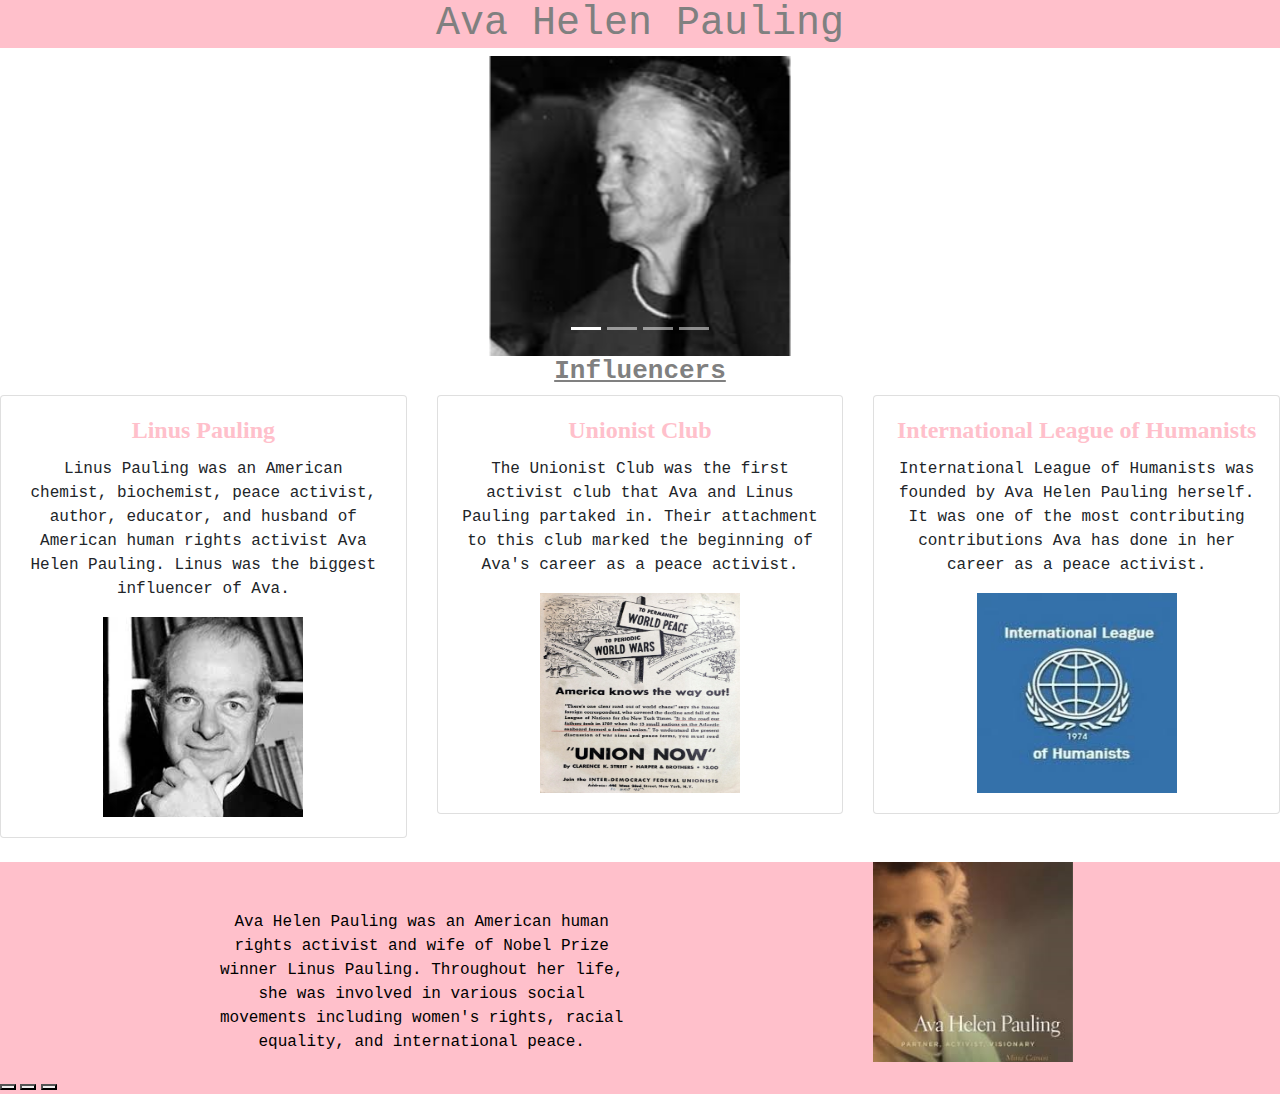
==== tributeCite/index.html @ d145ea1d "First commit" ====
<!DOCTYPE html>
    <html>
        <head>
            <link rel="stylesheet" type="text/css" href="style.css"> </link>
            <!--Beginning of Bootstrap CDN-->
            <link rel="stylesheet" href="https://stackpath.bootstrapcdn.com/bootstrap/4.3.1/css/bootstrap.min.css" integrity="sha384-ggOyR0iXCbMQv3Xipma34MD+dH/1fQ784/j6cY/iJTQUOhcWr7x9JvoRxT2MZw1T" crossorigin="anonymous">
            <script src="https://code.jquery.com/jquery-3.3.1.slim.min.js" integrity="sha384-q8i/X+965DzO0rT7abK41JStQIAqVgRVzpbzo5smXKp4YfRvH+8abtTE1Pi6jizo" crossorigin="anonymous"></script>
            <script src="https://cdnjs.cloudflare.com/ajax/libs/popper.js/1.14.7/umd/popper.min.js" integrity="sha384-UO2eT0CpHqdSJQ6hJty5KVphtPhzWj9WO1clHTMGa3JDZwrnQq4sF86dIHNDz0W1" crossorigin="anonymous"></script>
            <script src="https://stackpath.bootstrapcdn.com/bootstrap/4.3.1/js/bootstrap.min.js" integrity="sha384-JjSmVgyd0p3pXB1rRibZUAYoIIy6OrQ6VrjIEaFf/nJGzIxFDsf4x0xIM+B07jRM" crossorigin="anonymous"></script>
            <!--End of Bootstrap CDN-->
            <title>
            </title>
        </head>
        <body>
            <div class="jumbotron-fluid">
                <h1 id="ava">Ava Helen Pauling</h1>
            </div>
        </body>
            <div id="demo" class="carousel slide" data-ride="carousel">
        <!-- Indicators -->
            <ul class="carousel-indicators">
                <li data-target="#demo" data-slide-to="0" class="active"></li>
                <li data-target="#demo" data-slide-to="1"></li>
                <li data-target="#demo" data-slide-to="2"></li>
                <li data-target="#demo" data-slide-to="3"></li>
            </ul>
        <!-- The slideshow -->
            <div class="carousel-inner">
            <div class="carousel-item active">
                 <img src="images/Ava.jpg" alt="Image of Ava" style=" width:300px; height: 300px;">
            </div>
            <div class="carousel-item">
                <img src="images/couple.jpg" alt="Image of Ava & Linus" style=" width:300px; height: 300px;">
            </div>
            <div class="carousel-item">
                <img src="images/family1.jpg" alt="Image of Ava's Family" style=" width:300px; height: 300px;">
            </div>
            </div>
            <div class="carousel-item">
                <img src="images/2family.jpg" alt="Image of Ava's Family" style=" width:300px; height: 300px;">
            </div>
            </div>
            <div>
            <h2 id=influencers><u><b>Influencers</u></b></h2>
            </div>
            <div class="row">
                <div class="col-sm-4">
                    <div class="card">
                        <div class="card-body">
                            <h5 class="card-title"><b>Linus Pauling</b></h5>
                            <p class="card-text">Linus Pauling was an American chemist, biochemist, peace activist, author, educator, and husband of American human rights activist Ava Helen Pauling. Linus was the biggest influencer of Ava.</p>
                            <img src=images/linus.jpg>
                        </div>
                    </div>
                </div>
                <div class="col-sm-4">
                    <div class="card">
                        <div class="card-body">
                             <h5 class="card-title"><b>Unionist Club</b></h5>
                             <p class="card-text">The Unionist Club was the first activist club that Ava and Linus Pauling partaked in. Their attachment to this club marked the beginning of Ava's career as a peace activist.</p>
                             <img src=images/union-now-poster.jpg>
                        </div>
                    </div>
                </div>
                <div class="col-sm-4">
                    <div class="card">
                        <div class="card-body">
                            <h5 class="card-title"><b>International League of Humanists</b></h5>
                            <p class="card-text">International League of Humanists was founded by Ava Helen Pauling herself. It was one of the most contributing contributions Ava has done in her career as a peace activist.</p>
                            <img src=images/international.jpeg>
                        </div>
                    </div>
                </div>
            </div>
            <br>
            <div class=contanier-fluid>
                <div class=row>
                    <div class="col-sm-8">
                        <br>
                        <br>
                        <p id=info>Ava Helen Pauling was an American human rights activist and wife of Nobel Prize winner Linus Pauling. Throughout her life, she was involved in various social movements including women's rights, racial equality, and international peace. </p>
                        <a class=link href="http://osupress.oregonstate.edu/book/ava-helen-pauling"><button class=link></button></a>
                        <a class=link href="https://paulingblog.wordpress.com/category/ava-helen-pauling/" ><button class=link></button></a>
                        <a class=link href="https://en.wikipedia.org/wiki/Ava_Helen_Pauling" ><button class=link></button></a>
                    </div>
                    <div class=col-sm-4>
                        <img src=images/ava.png>
                </div>
            </div>
    </html>
---- tributeCite/style.css ----
.jumbotron-fluid {
    text-align: center;
    color:pink;
    font-family: monospace;
    background-color:pink;
    color:grey;
}

.carousel-item{
    text-align: center;
}
#influencers{
    color:grey;
    font-family: monospace;
    text-align: center;
    font-size:xx-large;
}
.card-body{
    font-family: monospace;
    text-align: center;
    
}
.card-title{ 
    font-family: serif;
    text-align: center;
    color:pink;
    font-size: x-large;
}

img{ 
    width:200px;
    height:200px;
}
#info{
    text-align: center;
    font-family: monospace;
    display: block;
    margin-left: auto;
    margin-right: auto;
    width: 50%;
}

.contanier-fluid {
   background-color:pink;
   color:black;
}

.btn-btn-dark{
    margin-top:167px;
    width:1024px;
    height:34px;
}
.link{text-align: center;}
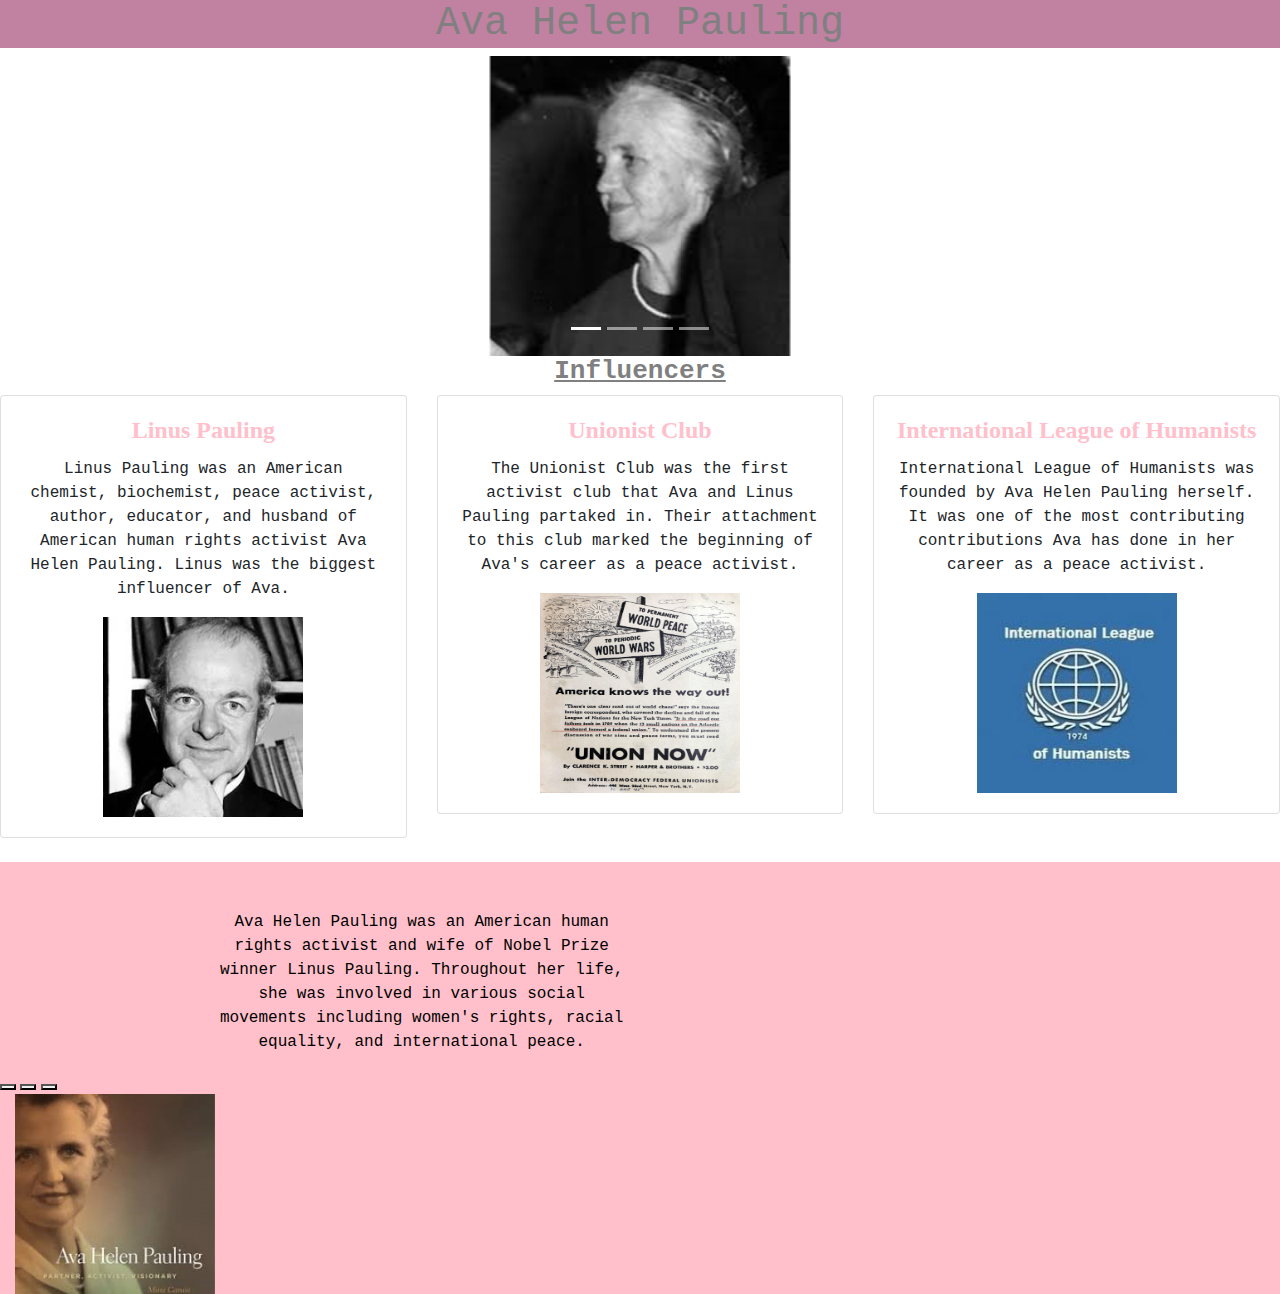
==== commit 50fbc614: "First commit" ====
--- a/tributeCite/index.html
+++ b/tributeCite/index.html
@@ -9,6 +9,7 @@
             <script src="https://stackpath.bootstrapcdn.com/bootstrap/4.3.1/js/bootstrap.min.js" integrity="sha384-JjSmVgyd0p3pXB1rRibZUAYoIIy6OrQ6VrjIEaFf/nJGzIxFDsf4x0xIM+B07jRM" crossorigin="anonymous"></script>
             <!--End of Bootstrap CDN-->
             <title>
+                Ava Helen Pauling
             </title>
         </head>
         <body>
@@ -16,7 +17,7 @@
                 <h1 id="ava">Ava Helen Pauling</h1>
             </div>
         </body>
-            <div id="demo" class="carousel slide" data-ride="carousel">
+            <div id="demo" class="carousel slide" ta-ride="carousel">
         <!-- Indicators -->
             <ul class="carousel-indicators">
                 <li data-target="#demo" data-slide-to="0" class="active"></li>
@@ -83,9 +84,9 @@
                         <a class=link href="https://paulingblog.wordpress.com/category/ava-helen-pauling/" ><button class=link></button></a>
                         <a class=link href="https://en.wikipedia.org/wiki/Ava_Helen_Pauling" ><button class=link></button></a>
                     </div>
+                    </div>
                     <div class=col-sm-4>
                         <img src=images/ava.png>
-                </div>
             </div>
     </html>
         
--- a/tributeCite/style.css
+++ b/tributeCite/style.css
@@ -2,7 +2,7 @@
     text-align: center;
     color:pink;
     font-family: monospace;
-    background-color:pink;
+    background-color:#c181a1;
     color:grey;
 }
 
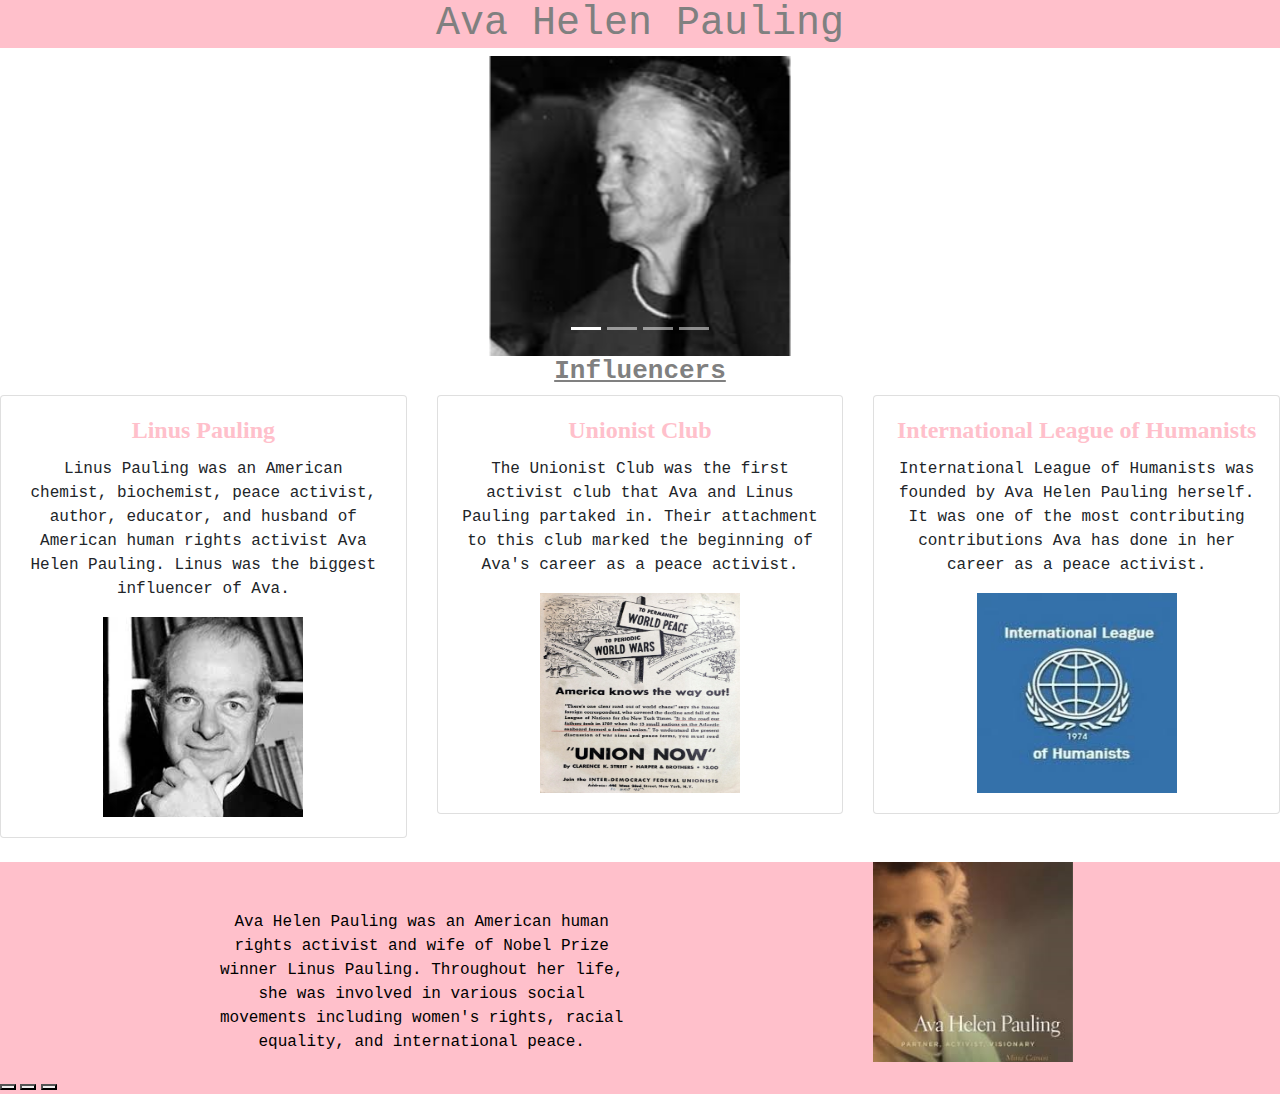
==== commit f23b374c: "First commit" ====
--- a/tributeCite/index.html
+++ b/tributeCite/index.html
@@ -84,11 +84,13 @@
                         <a class=link href="https://paulingblog.wordpress.com/category/ava-helen-pauling/" ><button class=link></button></a>
                         <a class=link href="https://en.wikipedia.org/wiki/Ava_Helen_Pauling" ><button class=link></button></a>
                     </div>
-                    </div>
                     <div class=col-sm-4>
                         <img src=images/ava.png>
+            </div>
+            </div>
+            </div>
             </div>
     </html>
         
         
-            +            
--- a/tributeCite/style.css
+++ b/tributeCite/style.css
@@ -2,7 +2,7 @@
     text-align: center;
     color:pink;
     font-family: monospace;
-    background-color:#c181a1;
+    background-color:pink;
     color:grey;
 }
 
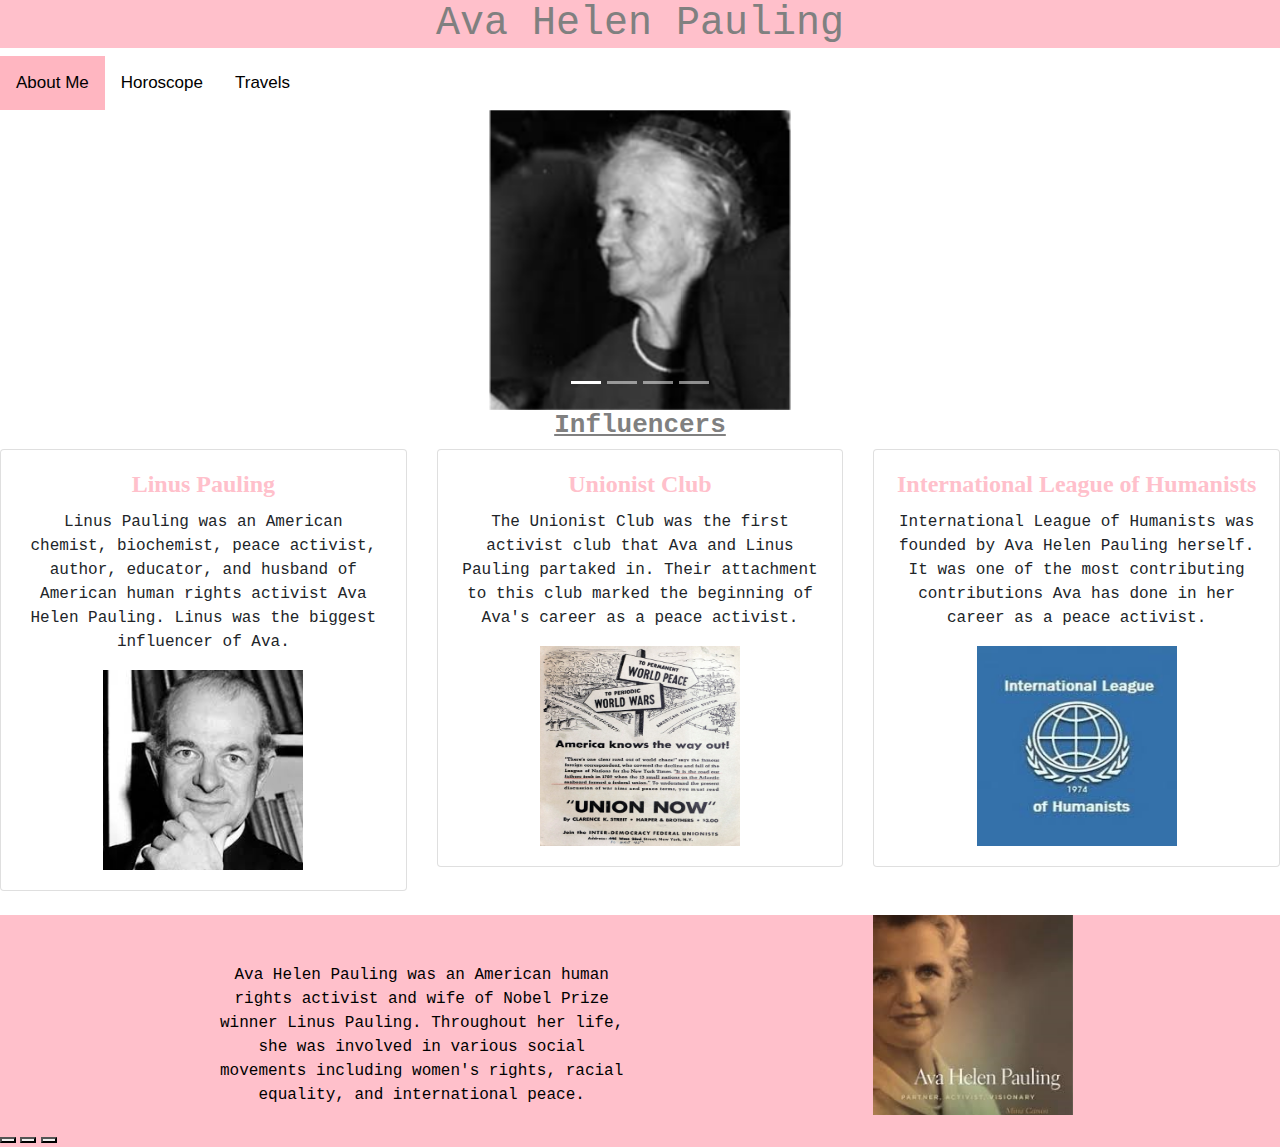
==== commit 8957e5f9: "First commit" ====
--- a/tributeCite/index.html
+++ b/tributeCite/index.html
@@ -16,7 +16,12 @@
             <div class="jumbotron-fluid">
                 <h1 id="ava">Ava Helen Pauling</h1>
             </div>
-        </body>
+            <div class="topnav">
+                  <a class="active" href=../webFinal/index.html>About Me</a>
+                  <a href=../webFinal/index2.html>Horoscope</a>
+                  <a href=../webFinal/index3.html>Travels</a>
+
+                </div>
             <div id="demo" class="carousel slide" ta-ride="carousel">
         <!-- Indicators -->
             <ul class="carousel-indicators">
@@ -42,6 +47,7 @@
             </div>
             </div>
             <div>
+            <!--Influencers Cards-->
             <h2 id=influencers><u><b>Influencers</u></b></h2>
             </div>
             <div class="row">
@@ -73,7 +79,9 @@
                     </div>
                 </div>
             </div>
+            <!--End of Influencer Cards-->
             <br>
+            <!--Description-->
             <div class=contanier-fluid>
                 <div class=row>
                     <div class="col-sm-8">
@@ -90,6 +98,8 @@
             </div>
             </div>
             </div>
+            <!--End of Description-->
+        </body>
     </html>
         
         
--- a/tributeCite/style.css
+++ b/tributeCite/style.css
@@ -50,4 +50,28 @@
     width:1024px;
     height:34px;
 }
-.link{text-align: center;}+.link{text-align: center;}
+
+.topnav {
+  background-color:white;
+  overflow: hidden;
+}
+
+.topnav a {
+  float: left;
+  color: black;
+  text-align: center;
+  padding: 14px 16px;
+  text-decoration: none;
+  font-size: 17px;
+}
+
+.topnav a:hover {
+  background-color:#FFB6C1;
+  color: black;
+}
+
+.topnav a.active {
+  background-color:#FFB6C1;
+  color: black;
+}